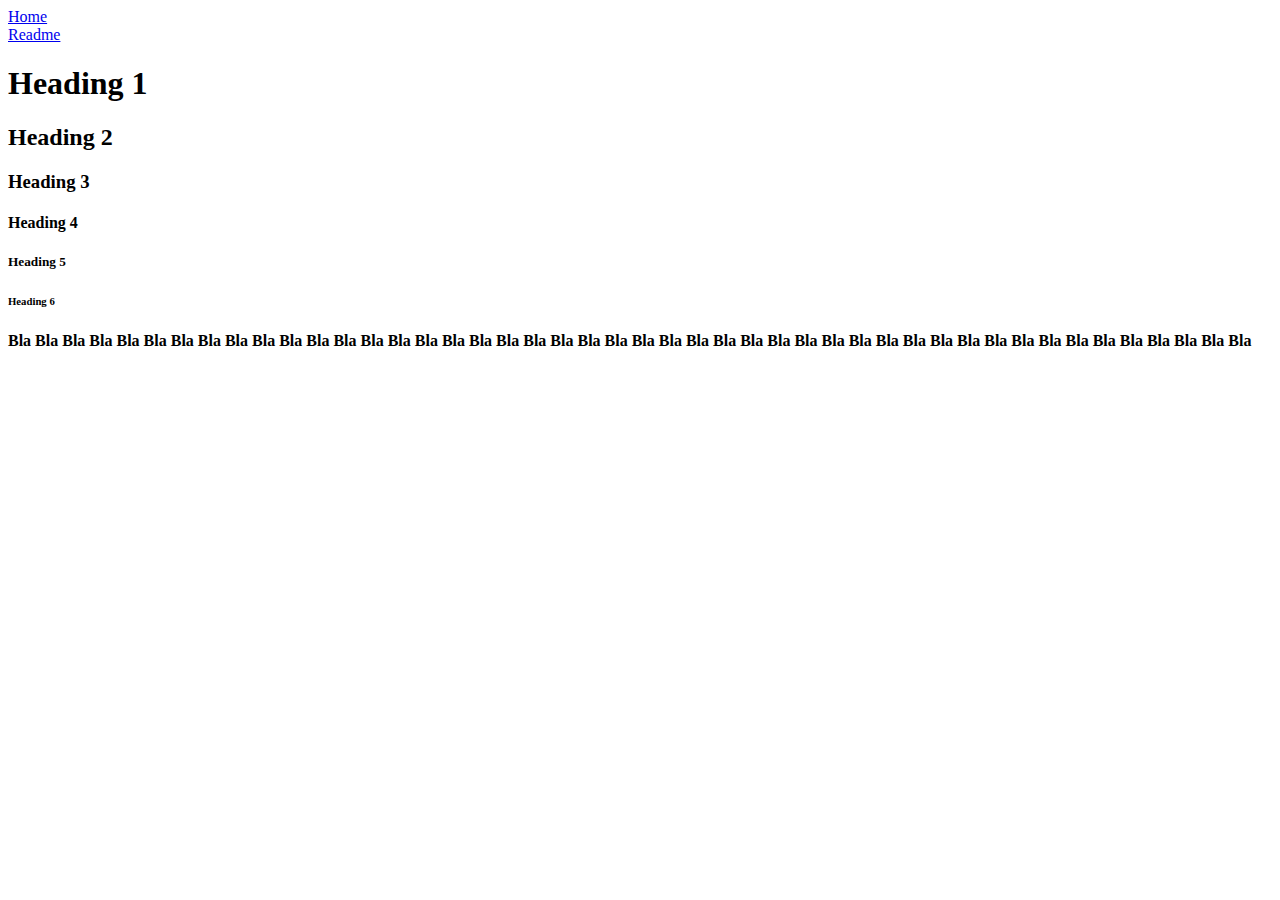
==== index.html @ 293888ac "Initilized Repo and added first..." ====
<!DOCTYPE html>
<html lang="en">
<head>
    <meta charset="UTF-8">
    <meta name="viewport" content="width=device-width, initial-scale=1.0">
    <title>Hallo Welt</title>
</head>
<body>
    <uI>
        <li><a href="/">Home</a></li>
        <li><a href="/readme.html">Readme</a></li>
    </uI>
    <!-- Kommentar-->
    <h1>Heading 1</h1>
    <h2>Heading 2</h2>
    <h3>Heading 3</h3>
    <h4>Heading 4</h4>
    <h5>Heading 5</h5>
    <h6>Heading 6</h6>

    <p><b>Bla Bla Bla Bla Bla Bla Bla Bla Bla Bla Bla Bla Bla Bla Bla Bla Bla Bla Bla Bla Bla Bla Bla
          Bla Bla Bla Bla Bla Bla Bla Bla Bla Bla Bla Bla Bla Bla Bla Bla Bla Bla Bla Bla Bla Bla Bla </b></p>
</body>
</html>
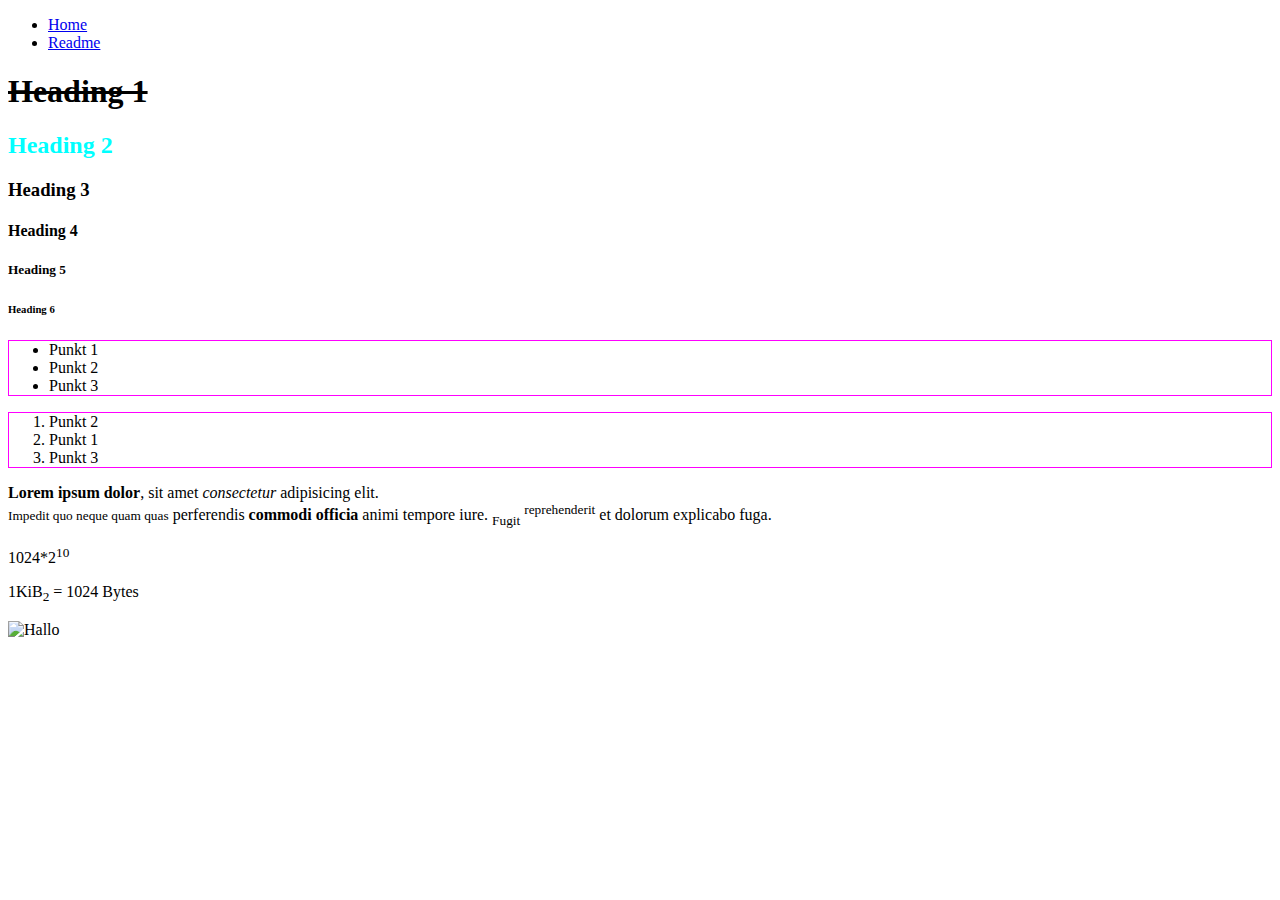
==== commit a600addc: "blub" ====
--- a/index.html
+++ b/index.html
@@ -3,22 +3,52 @@
 <head>
     <meta charset="UTF-8">
     <meta name="viewport" content="width=device-width, initial-scale=1.0">
-    <title>Hallo Welt</title>
+    <title>HTML-Demo</title>
+    <style>
+        /*body {
+            background-color: #2d2d2d;
+        }*/
+        .liste {
+            border: 1px solid magenta;
+        }
+        #heading2 {
+            color: aqua;
+        }
+    </style>
 </head>
 <body>
-    <uI>
+    <ul>
         <li><a href="/">Home</a></li>
         <li><a href="/readme.html">Readme</a></li>
-    </uI>
-    <!-- Kommentar-->
-    <h1>Heading 1</h1>
-    <h2>Heading 2</h2>
+    </ul>
+
+
+    <h1><del>Heading 1</del></h1>
+    <h2 name="heading2" id="heading2">Heading 2</h2>
     <h3>Heading 3</h3>
     <h4>Heading 4</h4>
     <h5>Heading 5</h5>
     <h6>Heading 6</h6>
 
-    <p><b>Bla Bla Bla Bla Bla Bla Bla Bla Bla Bla Bla Bla Bla Bla Bla Bla Bla Bla Bla Bla Bla Bla Bla
-          Bla Bla Bla Bla Bla Bla Bla Bla Bla Bla Bla Bla Bla Bla Bla Bla Bla Bla Bla Bla Bla Bla Bla </b></p>
+    <ul class="liste">
+        <li>Punkt 1</li>
+        <li>Punkt 2</li>
+        <li>Punkt 3</li>
+    </ul>
+
+    <ol class="liste">
+        <li>Punkt 2</li>
+        <li>Punkt 1</li>
+        <li>Punkt 3</li>
+    </ol>
+
+    <p><b>Lorem ipsum dolor</b>, sit amet <i>consectetur</i> adipisicing elit.<br> <small>Impedit quo neque quam quas</small> perferendis <strong>commodi officia</strong> animi tempore iure. <sub>Fugit</sub> <sup>reprehenderit</sup> et dolorum explicabo fuga.</p>
+    <p>1024*2<sup>10</sup></p>
+
+    <p>1KiB<sub>2</sub> = 1024 Bytes</p>
+
+    <img src="https://picsum.photos/200/200" alt="Hallo">
+    
+
 </body>
 </html>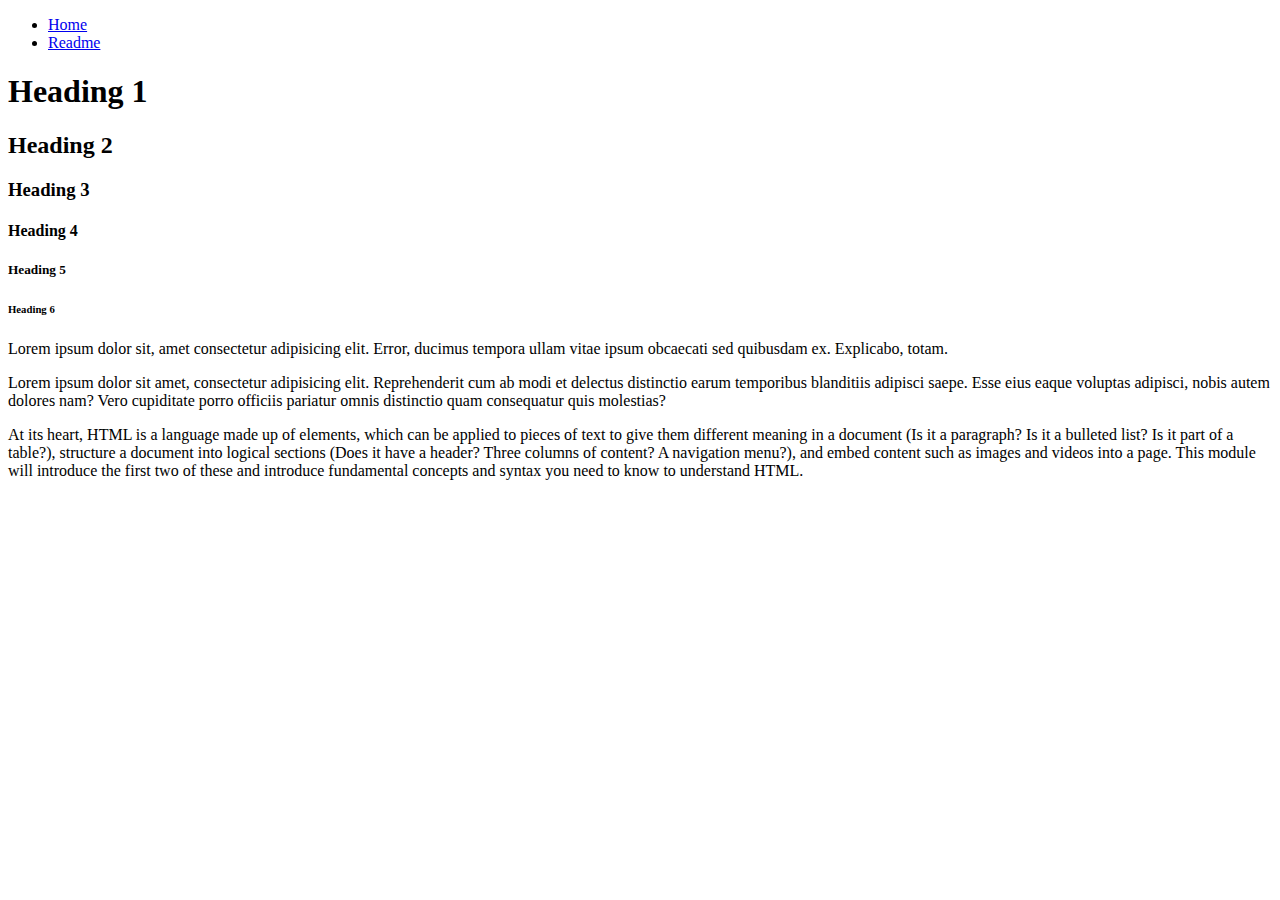
==== commit 296f9315: "blub blub" ====
--- a/index.html
+++ b/index.html
@@ -3,52 +3,43 @@
 <head>
     <meta charset="UTF-8">
     <meta name="viewport" content="width=device-width, initial-scale=1.0">
-    <title>HTML-Demo</title>
-    <style>
-        /*body {
-            background-color: #2d2d2d;
-        }*/
-        .liste {
-            border: 1px solid magenta;
-        }
-        #heading2 {
-            color: aqua;
-        }
-    </style>
+    <title>HalloBuxtehude!</title>
 </head>
 <body>
     <ul>
         <li><a href="/">Home</a></li>
         <li><a href="/readme.html">Readme</a></li>
     </ul>
-
-
-    <h1><del>Heading 1</del></h1>
-    <h2 name="heading2" id="heading2">Heading 2</h2>
+    <!-- Hallo 
+        
+        
+        
+        Tobi! -->
+    <h1>Heading 1</h1>
+    <h2>Heading 2</h2>
     <h3>Heading 3</h3>
     <h4>Heading 4</h4>
     <h5>Heading 5</h5>
-    <h6>Heading 6</h6>
+    <h6>Heading 
+        6</h6>
 
-    <ul class="liste">
-        <li>Punkt 1</li>
-        <li>Punkt 2</li>
-        <li>Punkt 3</li>
-    </ul>
-
-    <ol class="liste">
-        <li>Punkt 2</li>
-        <li>Punkt 1</li>
-        <li>Punkt 3</li>
-    </ol>
-
-    <p><b>Lorem ipsum dolor</b>, sit amet <i>consectetur</i> adipisicing elit.<br> <small>Impedit quo neque quam quas</small> perferendis <strong>commodi officia</strong> animi tempore iure. <sub>Fugit</sub> <sup>reprehenderit</sup> et dolorum explicabo fuga.</p>
-    <p>1024*2<sup>10</sup></p>
-
-    <p>1KiB<sub>2</sub> = 1024 Bytes</p>
-
-    <img src="https://picsum.photos/200/200" alt="Hallo">
-    
-
+    <p>Lorem 
+        ipsum 
+        dolor 
+        sit, 
+        amet                                         
+        consectetur         
+        adipisicing elit.                   
+        Error, ducimus tempora ullam vitae 
+        ipsum obcaecati sed quibusdam ex. Explicabo,
+         totam.</p>
+    <p>Lorem ipsum dolor sit amet, consectetur adipisicing elit. Reprehenderit cum ab modi et delectus distinctio earum temporibus blanditiis adipisci saepe. Esse eius eaque voluptas adipisci, nobis autem dolores nam? Vero cupiditate porro officiis pariatur omnis distinctio quam consequatur quis molestias?</p>
+    <p>At its heart, HTML is a language made up of elements, which can be applied to pieces of 
+        text to give them different meaning in a document (Is it a paragraph? Is it a bulleted list? 
+        Is it part of a table?), structure a document into logical sections 
+        (Does it have a header? Three columns of content? A navigation menu?), and embed content such as 
+        images and videos into a page. 
+        This module will introduce the first two of these and introduce fundamental concepts and syntax 
+        you need to know to understand HTML.</p>
 </body>
-</html>+</html>
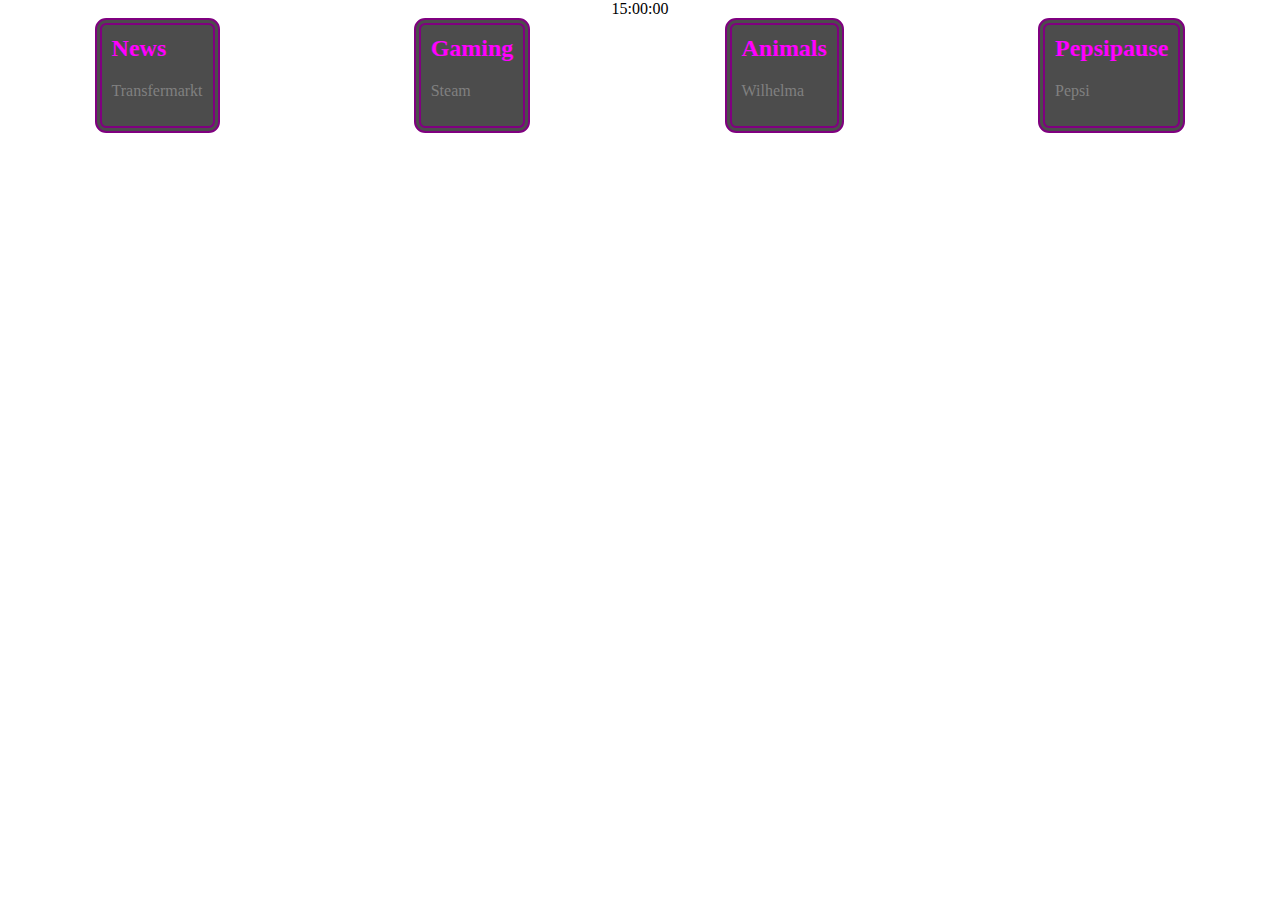
==== commit a37d9f13: "started work on personal homepage. added assets and some style" ====
--- a/index.html
+++ b/index.html
@@ -3,43 +3,36 @@
 <head>
     <meta charset="UTF-8">
     <meta name="viewport" content="width=device-width, initial-scale=1.0">
-    <title>HalloBuxtehude!</title>
+    <title>Startseite</title>
+    <link rel="stylesheet" href="index.css">
 </head>
 <body>
-    <ul>
-        <li><a href="/">Home</a></li>
-        <li><a href="/readme.html">Readme</a></li>
-    </ul>
-    <!-- Hallo 
-        
-        
-        
-        Tobi! -->
-    <h1>Heading 1</h1>
-    <h2>Heading 2</h2>
-    <h3>Heading 3</h3>
-    <h4>Heading 4</h4>
-    <h5>Heading 5</h5>
-    <h6>Heading 
-        6</h6>
-
-    <p>Lorem 
-        ipsum 
-        dolor 
-        sit, 
-        amet                                         
-        consectetur         
-        adipisicing elit.                   
-        Error, ducimus tempora ullam vitae 
-        ipsum obcaecati sed quibusdam ex. Explicabo,
-         totam.</p>
-    <p>Lorem ipsum dolor sit amet, consectetur adipisicing elit. Reprehenderit cum ab modi et delectus distinctio earum temporibus blanditiis adipisci saepe. Esse eius eaque voluptas adipisci, nobis autem dolores nam? Vero cupiditate porro officiis pariatur omnis distinctio quam consequatur quis molestias?</p>
-    <p>At its heart, HTML is a language made up of elements, which can be applied to pieces of 
-        text to give them different meaning in a document (Is it a paragraph? Is it a bulleted list? 
-        Is it part of a table?), structure a document into logical sections 
-        (Does it have a header? Three columns of content? A navigation menu?), and embed content such as 
-        images and videos into a page. 
-        This module will introduce the first two of these and introduce fundamental concepts and syntax 
-        you need to know to understand HTML.</p>
+    <div>15:00:00</div>
+    <div class="container">
+        <div class="box">
+            <h2>News</h2>
+            <ul>
+                <li><a href="https://www.transfermarkt.de/">Transfermarkt</a></li>
+            </ul>
+        </div>
+        <div class="box">
+            <h2>Gaming</h2>
+            <ul>
+                <li><a href="https://store.steampowered.com/">Steam</a></li>
+            </ul>
+        </div>
+        <div class="box">
+            <h2>Animals</h2>
+            <ul>
+                <li><a href="https://www.wilhelma.de/">Wilhelma</a></li>
+            </ul>
+        </div>
+        <div class="box">
+            <h2>Pepsipause</h2>
+            <ul>
+                <li><a href="https://www.pepsi.de/">Pepsi</a></li>
+            </ul>
+        </div>
+    </div>
 </body>
-</html>
+</html>--- a/index.css
+++ b/index.css
@@ -0,0 +1,40 @@
+body{
+    width: 100vw;
+    height: 100vh;
+    margin: 0;
+    padding: 0;
+    display: flex;
+    flex-direction: column;
+    align-items: center;
+
+}
+
+.container {
+    width: 100%;
+    display: flex;
+    flex-direction: row;
+    gap: 5px;
+    justify-content: space-around;
+}
+
+.box{
+    border: 7px double purple;
+    border-radius: 0.7em;
+    background-color: rgba(0,0,0,.7);
+    padding: 10px;
+}
+
+.box > h2 {
+    color: magenta;
+    margin-top: 0;
+}
+
+.box > ul{
+    list-style-type: none;
+    padding: 0;
+}
+
+.box > ul > li > a{
+    color: grey;
+    text-decoration: none;
+}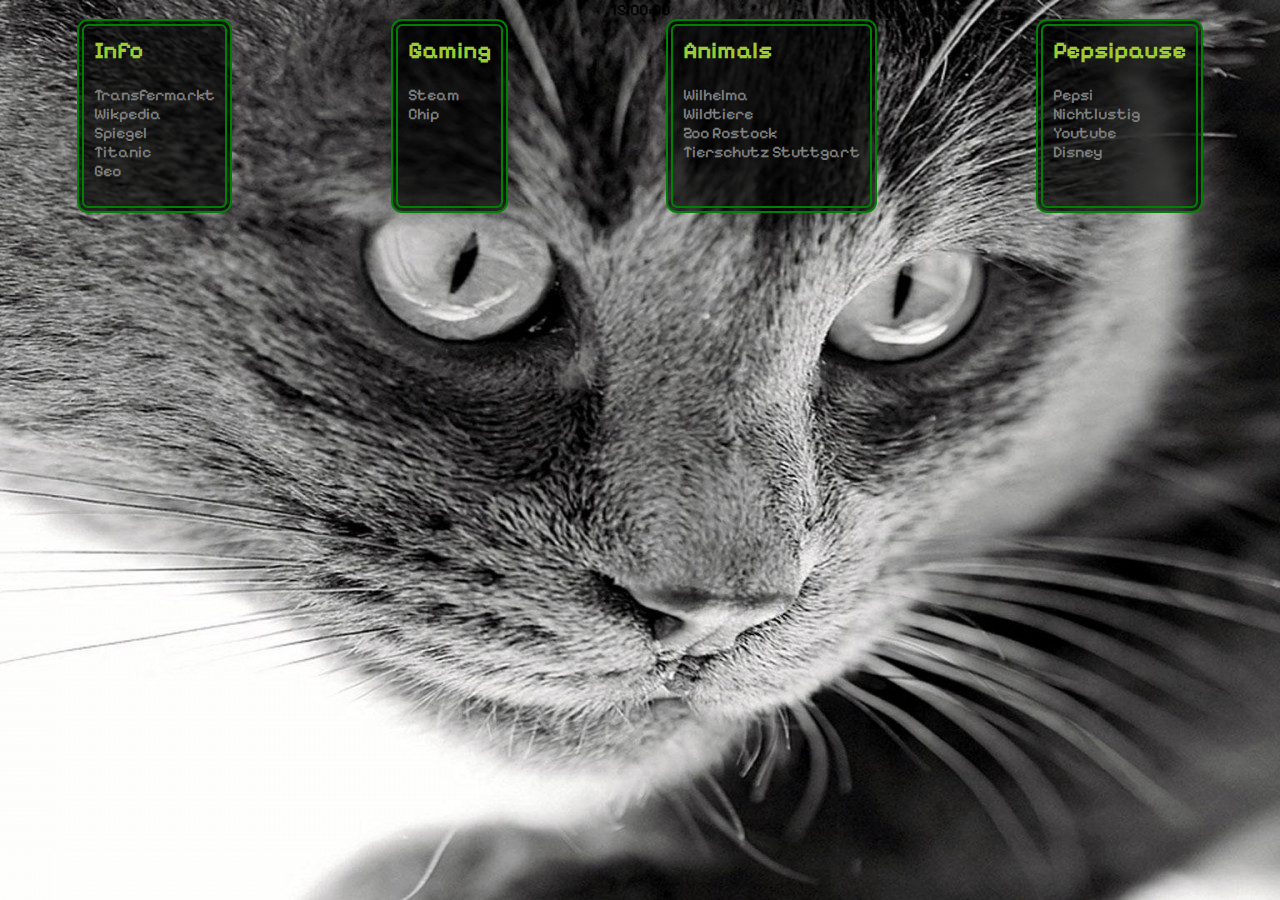
==== commit ffeffbed: "geändert" ====
--- a/index.html
+++ b/index.html
@@ -5,32 +5,47 @@
     <meta name="viewport" content="width=device-width, initial-scale=1.0">
     <title>Startseite</title>
     <link rel="stylesheet" href="index.css">
+    <link rel="preconnect" href="https://fonts.googleapis.com">
+    <link rel="preconnect" href="https://fonts.gstatic.com" crossorigin>
+    <link href="https://fonts.googleapis.com/css2?family=Pixelify+Sans:wght@400;500;700&display=swap" rel="stylesheet">
 </head>
+
 <body>
     <div>15:00:00</div>
     <div class="container">
         <div class="box">
-            <h2>News</h2>
+            <h2>Info</h2>
             <ul>
                 <li><a href="https://www.transfermarkt.de/">Transfermarkt</a></li>
+                <li><a href="https://www.wikipedia.de/">Wikpedia</a></li>
+                <li><a href="https://www.spiegel.de/">Spiegel</a></li>
+                <li><a href="https://www.titanic-magazin.de/index.php?id=index">Titanic</a></li>
+                <li><a href="https://www.geo.de/">Geo</a></li>
             </ul>
         </div>
         <div class="box">
             <h2>Gaming</h2>
             <ul>
                 <li><a href="https://store.steampowered.com/">Steam</a></li>
+                <li><a href="https://www.chip.de/">Chip</a></li>
             </ul>
         </div>
         <div class="box">
             <h2>Animals</h2>
             <ul>
                 <li><a href="https://www.wilhelma.de/">Wilhelma</a></li>
+                <li><a href="https://www.deutschewildtierstiftung.de/wildtiere">Wildtiere</a></li>
+                <li><a href="https://www.zoo-rostock.de/">Zoo Rostock</a></li>
+                <li><a href="https://stuttgarter-tierschutz.de/">Tierschutz Stuttgart</a></li>
             </ul>
         </div>
         <div class="box">
             <h2>Pepsipause</h2>
             <ul>
                 <li><a href="https://www.pepsi.de/">Pepsi</a></li>
+                <li><a href="https://joscha.com/nichtlustig/231010/">Nichtlustig</a></li>
+                <li><a href="https://www.youtube.com/">Youtube</a></li>
+                <li><a href="https://www.disneyplus.de">Disney</a></li>
             </ul>
         </div>
     </div>
--- a/index.css
+++ b/index.css
@@ -6,7 +6,12 @@
     display: flex;
     flex-direction: column;
     align-items: center;
-
+    background-image: url('assets/R.jpg');
+    background-position: center;
+    background-repeat: no-repeat;
+    background-size: cover;
+    font-family: 'Pixelify Sans', serif;
+    font-weight: 500;
 }
 
 .container {
@@ -18,14 +23,14 @@
 }
 
 .box{
-    border: 7px double purple;
+    border: 7px double green;
     border-radius: 0.7em;
-    background-color: rgba(0,0,0,.7);
+    background-color: rgba(0, 0, 0, 0.7);
     padding: 10px;
 }
 
 .box > h2 {
-    color: magenta;
+    color: yellowgreen;
     margin-top: 0;
 }
 
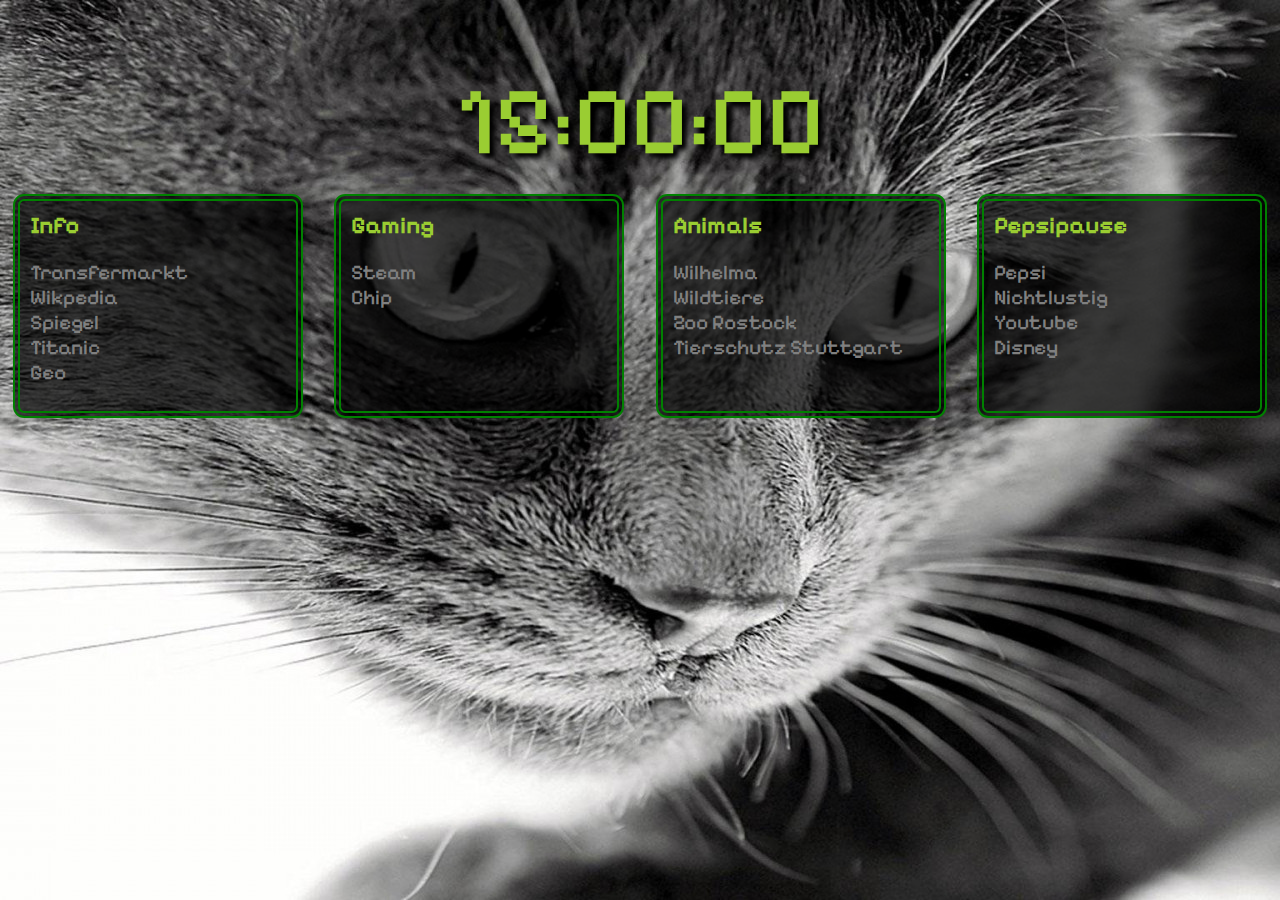
==== commit 0fd42fd4: "Layout optimierung, uhr style, hover effekte links" ====
--- a/index.html
+++ b/index.html
@@ -11,7 +11,7 @@
 </head>
 
 <body>
-    <div>15:00:00</div>
+    <div id=clock>15:00:00</div>
     <div class="container">
         <div class="box">
             <h2>Info</h2>
--- a/index.css
+++ b/index.css
@@ -14,6 +14,14 @@
     font-weight: 500;
 }
 
+#clock {
+    font-size: 6rem;
+    margin-top: 4rem;
+    margin-bottom: 15px;
+    color: yellowgreen;
+    text-shadow: 5px 5px 5px black;
+}
+
 .container {
     width: 100%;
     display: flex;
@@ -27,6 +35,8 @@
     border-radius: 0.7em;
     background-color: rgba(0, 0, 0, 0.7);
     padding: 10px;
+    width: 20vw;
+    min-width: 180px;
 }
 
 .box > h2 {
@@ -42,4 +52,11 @@
 .box > ul > li > a{
     color: grey;
     text-decoration: none;
+    font-size: 1.3em;
+    transition: all 0.3s ease-in-out;
+}
+
+.box > ul >li > a:hover{
+    color: green;
+    font-weight: 800;
 }